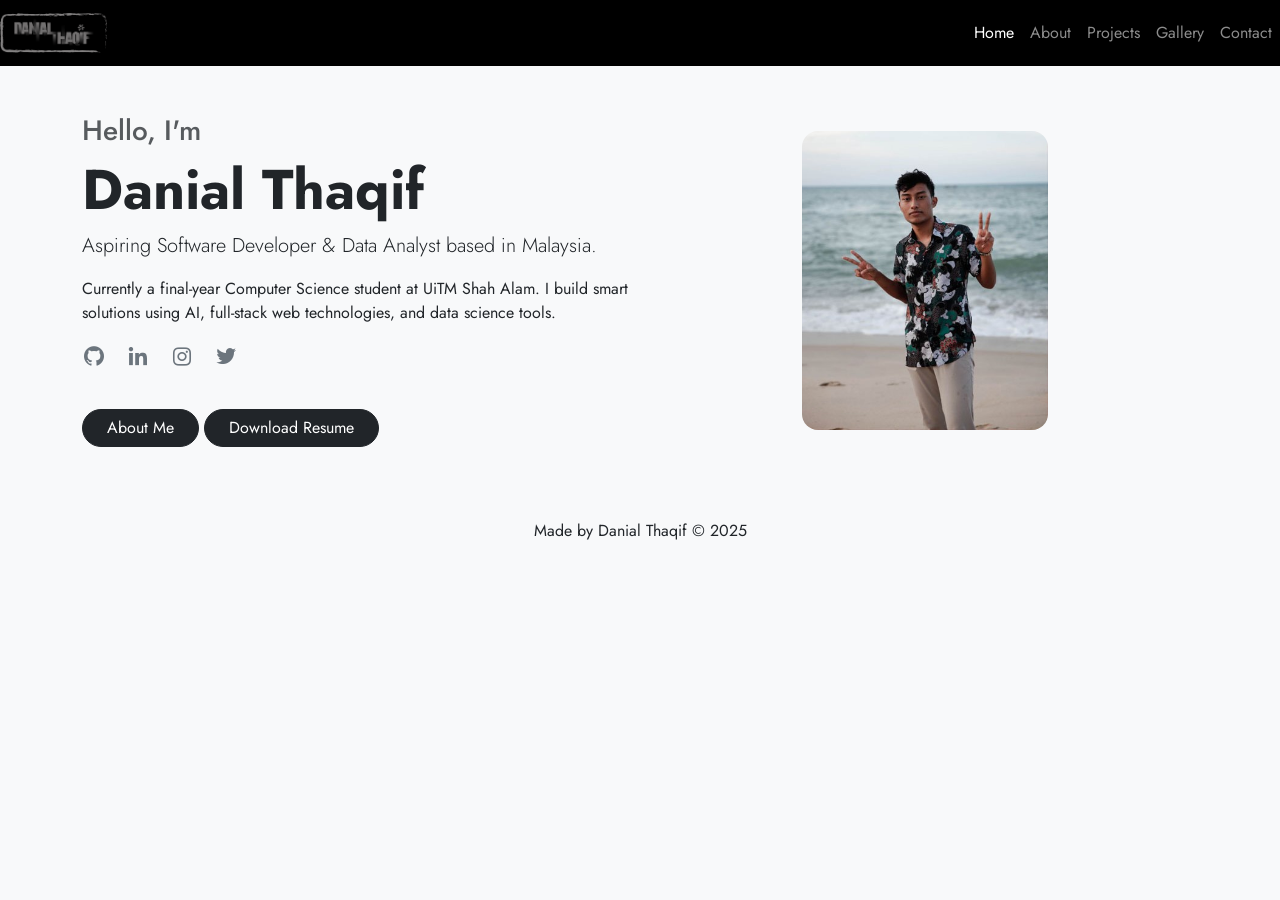
==== index.html @ a20da1c3 "ok" ====
<!DOCTYPE html>
<html lang="en">
<head>
  <meta charset="UTF-8" />
  <link rel="icon" type="image/png" href="img/logo.png">
  <meta name="viewport" content="width=device-width, initial-scale=1.0"/>
  <title>Danial Thaqif | Portfolio</title>
  <link href="https://cdn.jsdelivr.net/npm/bootstrap@5.3.2/dist/css/bootstrap.min.css" rel="stylesheet" />
  <link href="https://unpkg.com/boxicons@latest/css/boxicons.min.css" rel="stylesheet" />
  <link href="https://fonts.googleapis.com/css2?family=Jost:wght@300;400;500;600;700&display=swap" rel="stylesheet"/>
  <style>
    body {
      font-family: 'Jost', sans-serif;
      background-color: #f8f9fa;
    }
    header {
      background-color: #000;
      color: white;
    }
    .social-icons a {
      font-size: 1.5rem;
      margin-right: 15px;
      color: #6c757d;
    }
    .hero-img {
      max-width: 45%;
      border-radius: 1rem;
    }
  </style>
</head>
<body>
  <div id="navbar-placeholder"></div>
  <!-- Hero Section -->
  <main class="container py-5">
    <div class="row align-items-center">
      <div class="col-md-6">
        <h3 class="text-muted">Hello, I'm</h3>
        <h1 class="display-4 fw-bold">Danial Thaqif</h1>
        <p class="lead">Aspiring Software Developer & Data Analyst based in Malaysia.</p>
        <p>Currently a final-year Computer Science student at UiTM Shah Alam. I build smart solutions using AI, full-stack web technologies, and data science tools.</p>
        
		<p class="social-icons">
          <a href="https://github.com/qep25" target="_blank"><i class='bx bxl-github'></i></a>
          <a href="https://linkedin.com/in/danialthaqif25" target="_blank"><i class='bx bxl-linkedin'></i></a>
          <a href="https://www.instagram.com/dthaqif/" target="_blank"><i class='bx bxl-instagram'></i></a>
          <a href="https://twitter.com/dthaqif1" target="_blank"><i class='bx bxl-twitter'></i></a>
        </p>
        <a href="about.html" class="btn btn-dark rounded-pill px-4 mt-3">About Me</a>
		<a href="CV/RESUME.pdf" class="btn btn-dark rounded-pill px-4 mt-3" target="_blank">Download Resume</a>

      </div>
      <div class="col-md-6 text-center mt-4 mt-md-0">
        <img src="img/2.jpg" alt="Profile" class="hero-img img-fluid">
      </div>
    </div>
  </main>

  <!-- Footer -->
  <footer class="text-center py-4 bg-light">
    <p class="mb-0">Made by Danial Thaqif © 2025</p>
  </footer>
  <script>
  fetch('navbar.html')
    .then(res => res.text())
    .then(data => {
      document.getElementById('navbar-placeholder').innerHTML = data;

      // Highlight current nav link
      const path = window.location.pathname.split("/").pop();
      const links = document.querySelectorAll('.navbar-nav .nav-link');
      links.forEach(link => {
        if (link.getAttribute('href') === path) {
          link.classList.add('active');
        }
      });
    });
  </script>
  <script src="https://cdn.jsdelivr.net/npm/bootstrap@5.3.2/dist/js/bootstrap.bundle.min.js"></script>
  

</body>
</html>
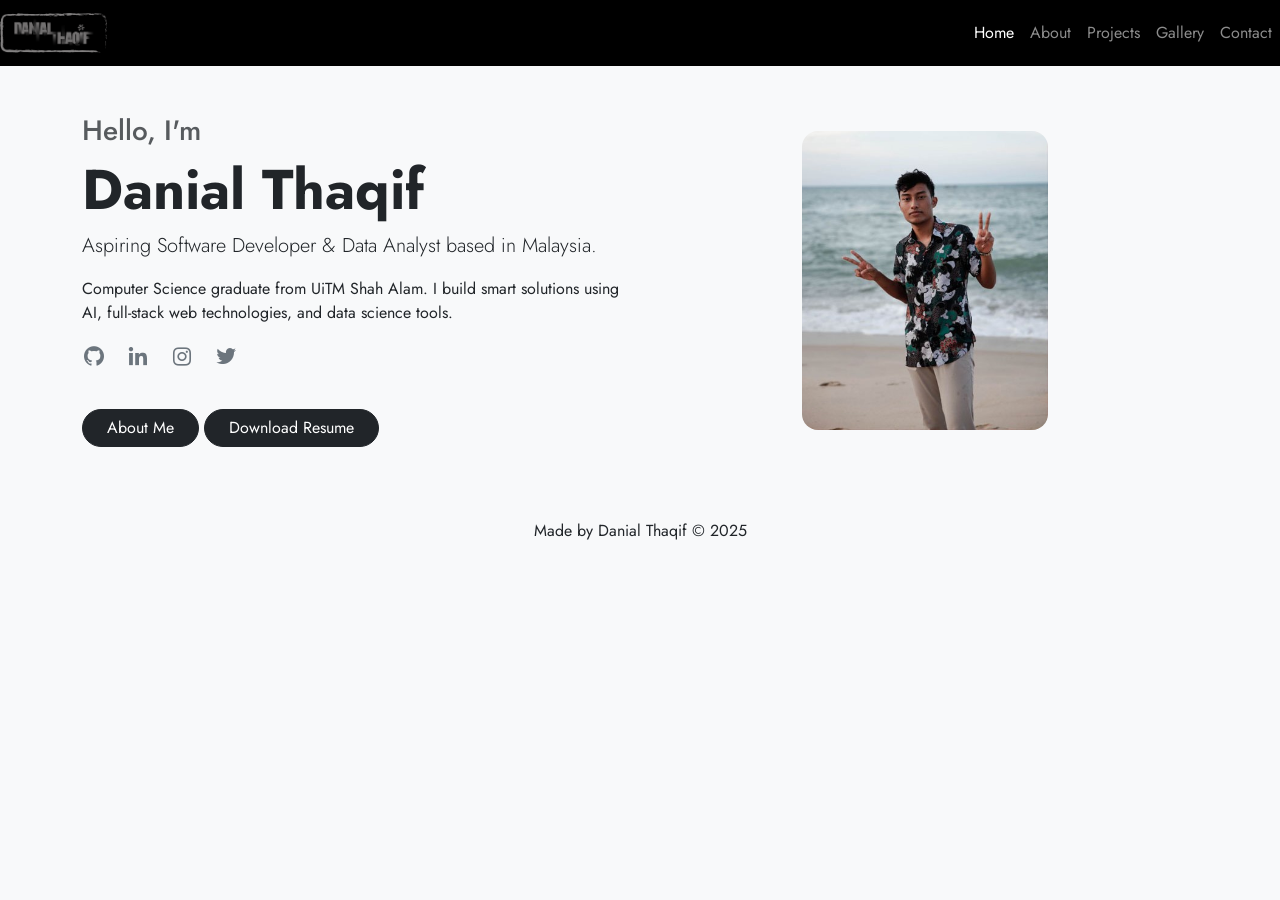
==== commit 7c492bdc: "ok" ====
--- a/index.html
+++ b/index.html
@@ -37,7 +37,7 @@
         <h3 class="text-muted">Hello, I'm</h3>
         <h1 class="display-4 fw-bold">Danial Thaqif</h1>
         <p class="lead">Aspiring Software Developer & Data Analyst based in Malaysia.</p>
-        <p>Currently a final-year Computer Science student at UiTM Shah Alam. I build smart solutions using AI, full-stack web technologies, and data science tools.</p>
+        <p>Computer Science graduate from UiTM Shah Alam. I build smart solutions using AI, full-stack web technologies, and data science tools.</p>
         
 		<p class="social-icons">
           <a href="https://github.com/qep25" target="_blank"><i class='bx bxl-github'></i></a>
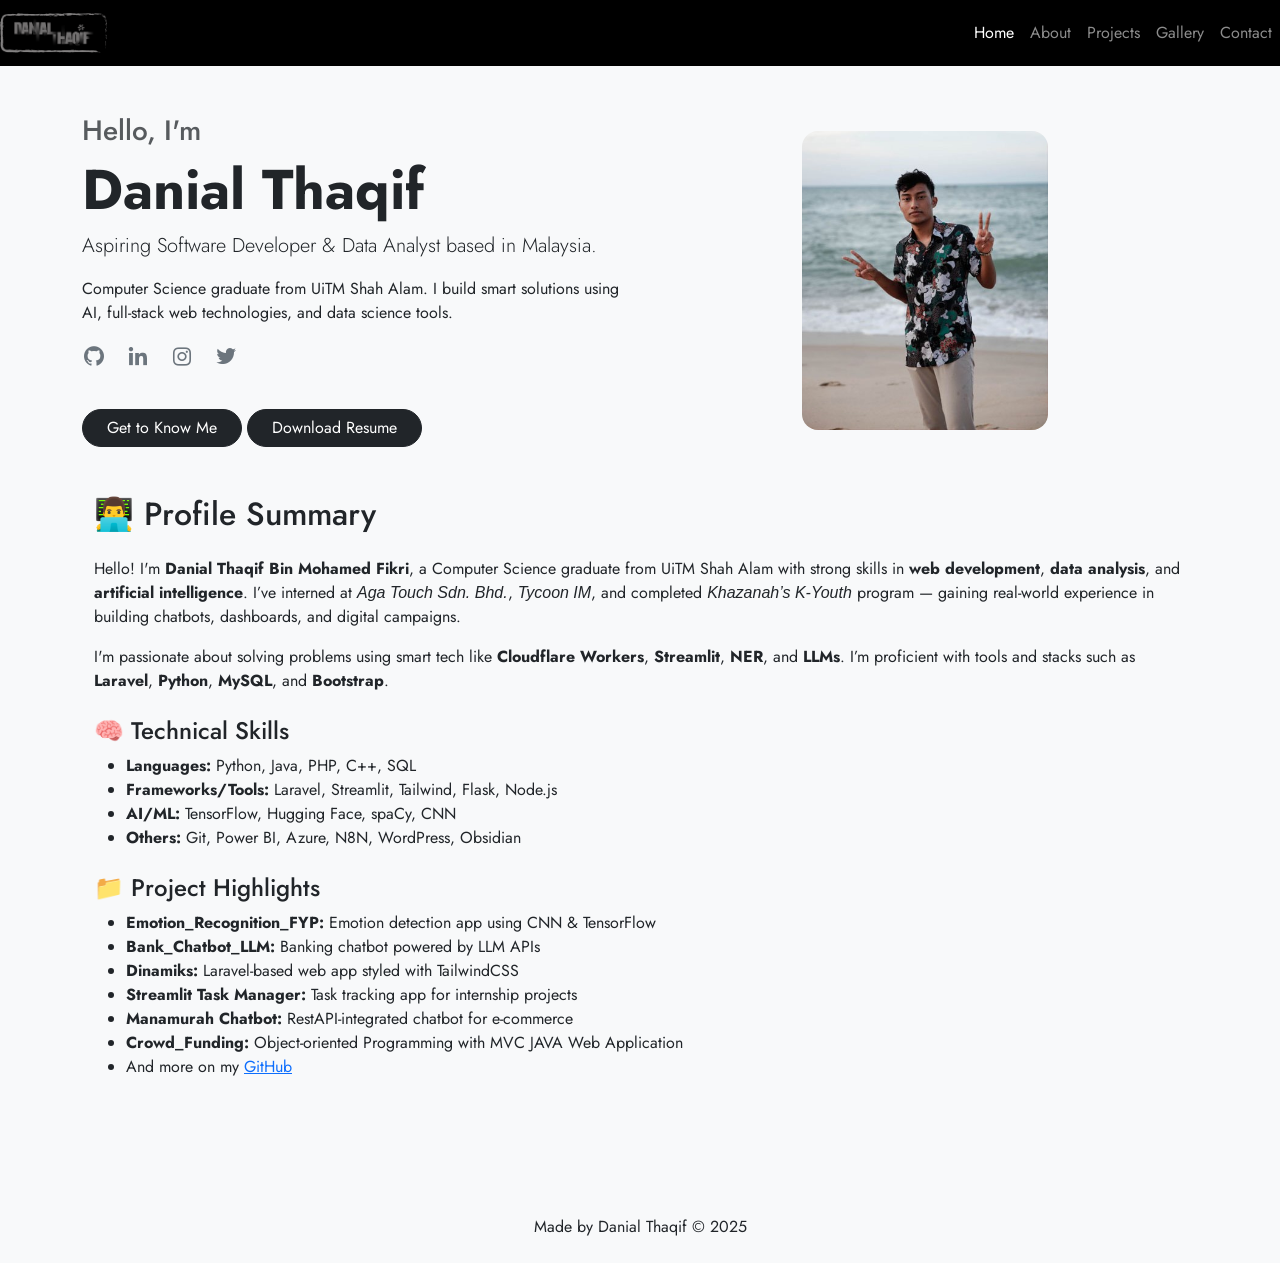
==== commit 4147f6bb: "push" ====
--- a/index.html
+++ b/index.html
@@ -45,7 +45,7 @@
           <a href="https://www.instagram.com/dthaqif/" target="_blank"><i class='bx bxl-instagram'></i></a>
           <a href="https://twitter.com/dthaqif1" target="_blank"><i class='bx bxl-twitter'></i></a>
         </p>
-        <a href="about.html" class="btn btn-dark rounded-pill px-4 mt-3">About Me</a>
+        <a href="about.html" class="btn btn-dark rounded-pill px-4 mt-3">Get to Know Me</a>
 		<a href="CV/RESUME.pdf" class="btn btn-dark rounded-pill px-4 mt-3" target="_blank">Download Resume</a>
 
       </div>
@@ -53,6 +53,32 @@
         <img src="img/2.jpg" alt="Profile" class="hero-img img-fluid">
       </div>
     </div>
+    <!-- Profile Summary Section -->
+<section class="container py-5">
+  <h2 class="mb-4">👨‍💻 Profile Summary</h2>
+  <p>Hello! I'm <strong>Danial Thaqif Bin Mohamed Fikri</strong>, a Computer Science graduate from UiTM Shah Alam with strong skills in <strong>web development</strong>, <strong>data analysis</strong>, and <strong>artificial intelligence</strong>. I’ve interned at <em>Aga Touch Sdn. Bhd.</em>, <em>Tycoon IM</em>, and completed <em>Khazanah’s K-Youth</em> program — gaining real-world experience in building chatbots, dashboards, and digital campaigns.</p>
+  <p>I'm passionate about solving problems using smart tech like <strong>Cloudflare Workers</strong>, <strong>Streamlit</strong>, <strong>NER</strong>, and <strong>LLMs</strong>. I’m proficient with tools and stacks such as <strong>Laravel</strong>, <strong>Python</strong>, <strong>MySQL</strong>, and <strong>Bootstrap</strong>.</p>
+  
+  <h4 class="mt-4">🧠 Technical Skills</h4>
+  <ul>
+    <li><strong>Languages:</strong> Python, Java, PHP, C++, SQL</li>
+    <li><strong>Frameworks/Tools:</strong> Laravel, Streamlit, Tailwind, Flask, Node.js</li>
+    <li><strong>AI/ML:</strong> TensorFlow, Hugging Face, spaCy, CNN</li>
+    <li><strong>Others:</strong> Git, Power BI, Azure, N8N, WordPress, Obsidian</li>
+  </ul>
+
+  <h4 class="mt-4">📁 Project Highlights</h4>
+  <ul>
+    <li><strong>Emotion_Recognition_FYP:</strong> Emotion detection app using CNN & TensorFlow</li>
+    <li><strong>Bank_Chatbot_LLM:</strong> Banking chatbot powered by LLM APIs</li>
+    <li><strong>Dinamiks:</strong> Laravel-based web app styled with TailwindCSS</li>
+    <li><strong>Streamlit Task Manager:</strong> Task tracking app for internship projects</li>
+    <li><strong>Manamurah Chatbot:</strong> RestAPI-integrated chatbot for e-commerce</li>
+    <li><strong>Crowd_Funding:</strong> Object-oriented Programming with MVC JAVA Web Application</li>
+    <li>And more on my <a href="https://github.com/qep25" target="_blank">GitHub</a></li>
+  </ul>
+</section>
+
   </main>
 
   <!-- Footer -->
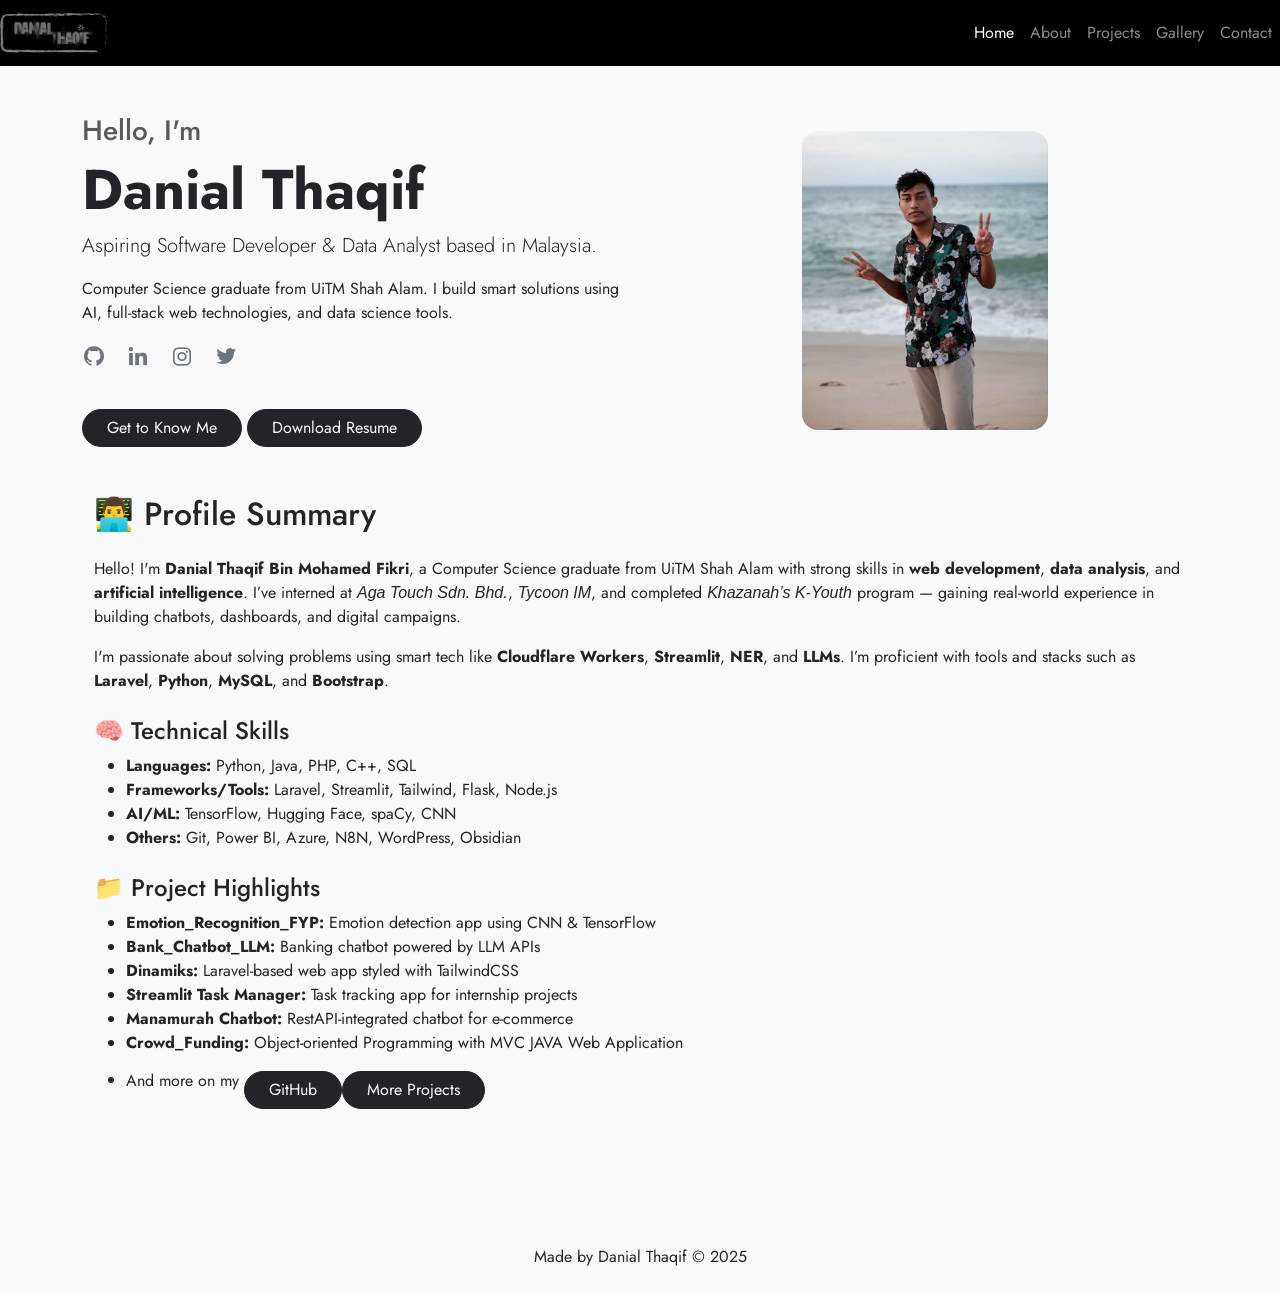
==== commit 139465e8: "Update index.html" ====
--- a/index.html
+++ b/index.html
@@ -75,7 +75,8 @@
     <li><strong>Streamlit Task Manager:</strong> Task tracking app for internship projects</li>
     <li><strong>Manamurah Chatbot:</strong> RestAPI-integrated chatbot for e-commerce</li>
     <li><strong>Crowd_Funding:</strong> Object-oriented Programming with MVC JAVA Web Application</li>
-    <li>And more on my <a href="https://github.com/qep25" target="_blank">GitHub</a></li>
+    <li>And more on my <a href="https://github.com/qep25" class="btn btn-dark rounded-pill px-4 mt-3" target="_blank">GitHub</a><a href="about.html" class="btn btn-dark rounded-pill px-4 mt-3">More Projects</a></li>
+    
   </ul>
 </section>
 
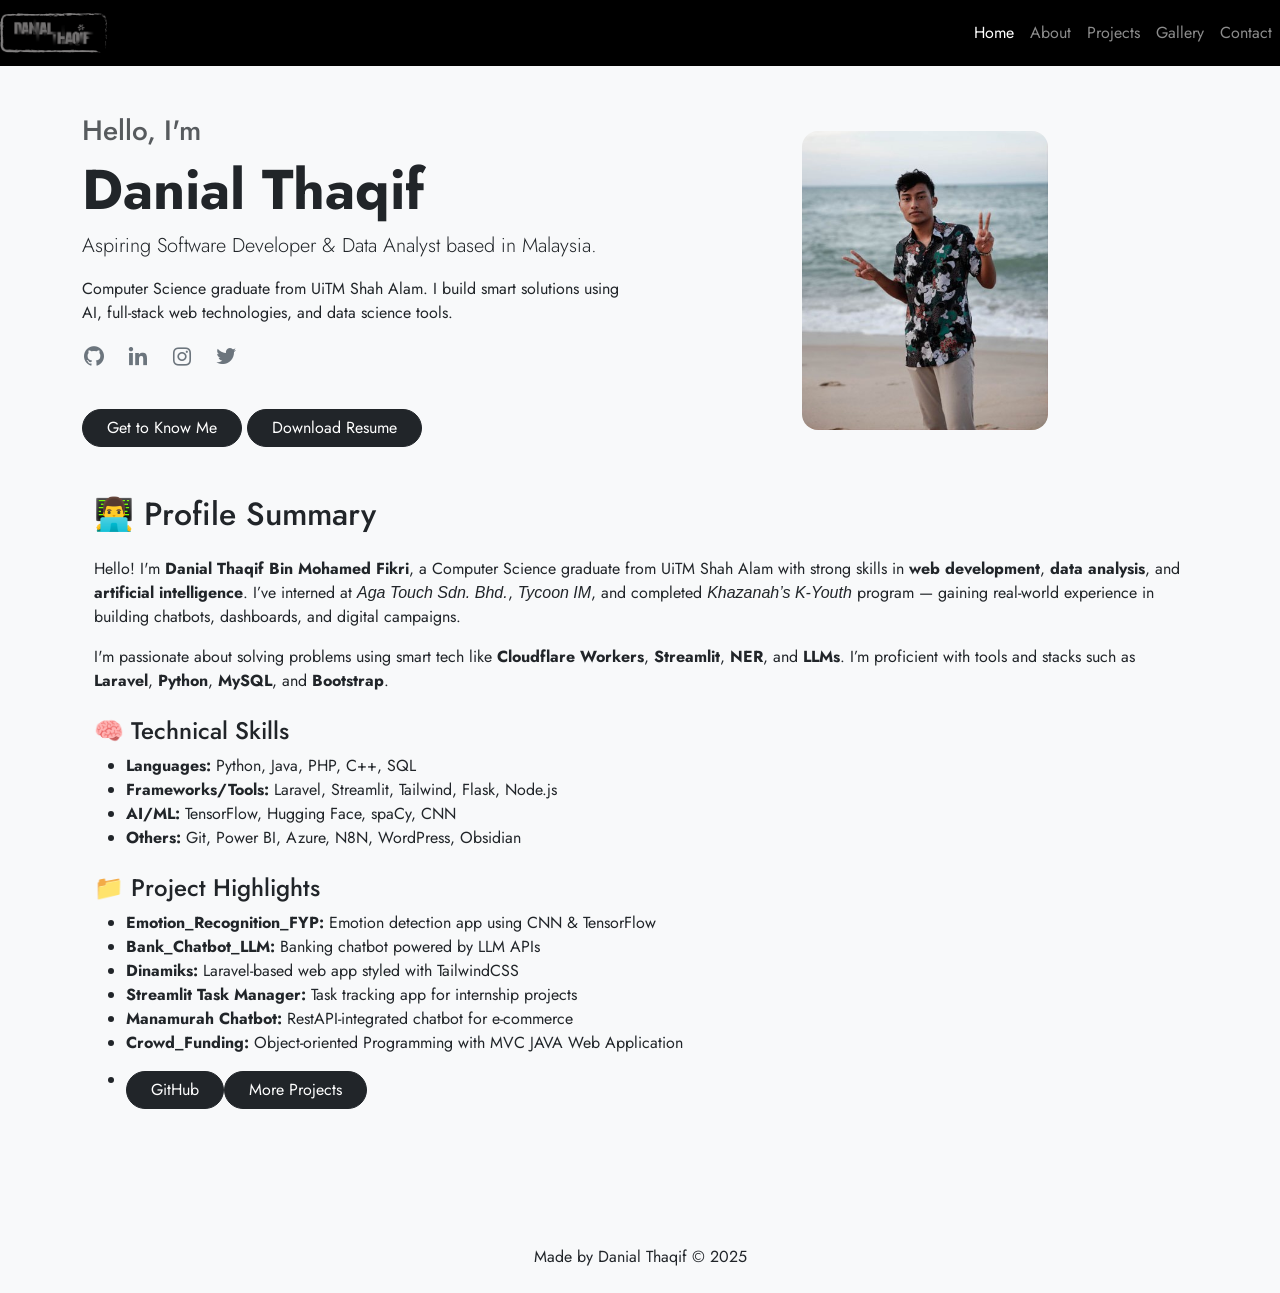
==== commit 66cff262: "Update index.html" ====
--- a/index.html
+++ b/index.html
@@ -75,7 +75,7 @@
     <li><strong>Streamlit Task Manager:</strong> Task tracking app for internship projects</li>
     <li><strong>Manamurah Chatbot:</strong> RestAPI-integrated chatbot for e-commerce</li>
     <li><strong>Crowd_Funding:</strong> Object-oriented Programming with MVC JAVA Web Application</li>
-    <li>And more on my <a href="https://github.com/qep25" class="btn btn-dark rounded-pill px-4 mt-3" target="_blank">GitHub</a><a href="about.html" class="btn btn-dark rounded-pill px-4 mt-3">More Projects</a></li>
+    <li><a href="https://github.com/qep25" class="btn btn-dark rounded-pill px-4 mt-3" target="_blank">GitHub</a><a href="about.html" class="btn btn-dark rounded-pill px-4 mt-3">More Projects</a></li>
     
   </ul>
 </section>
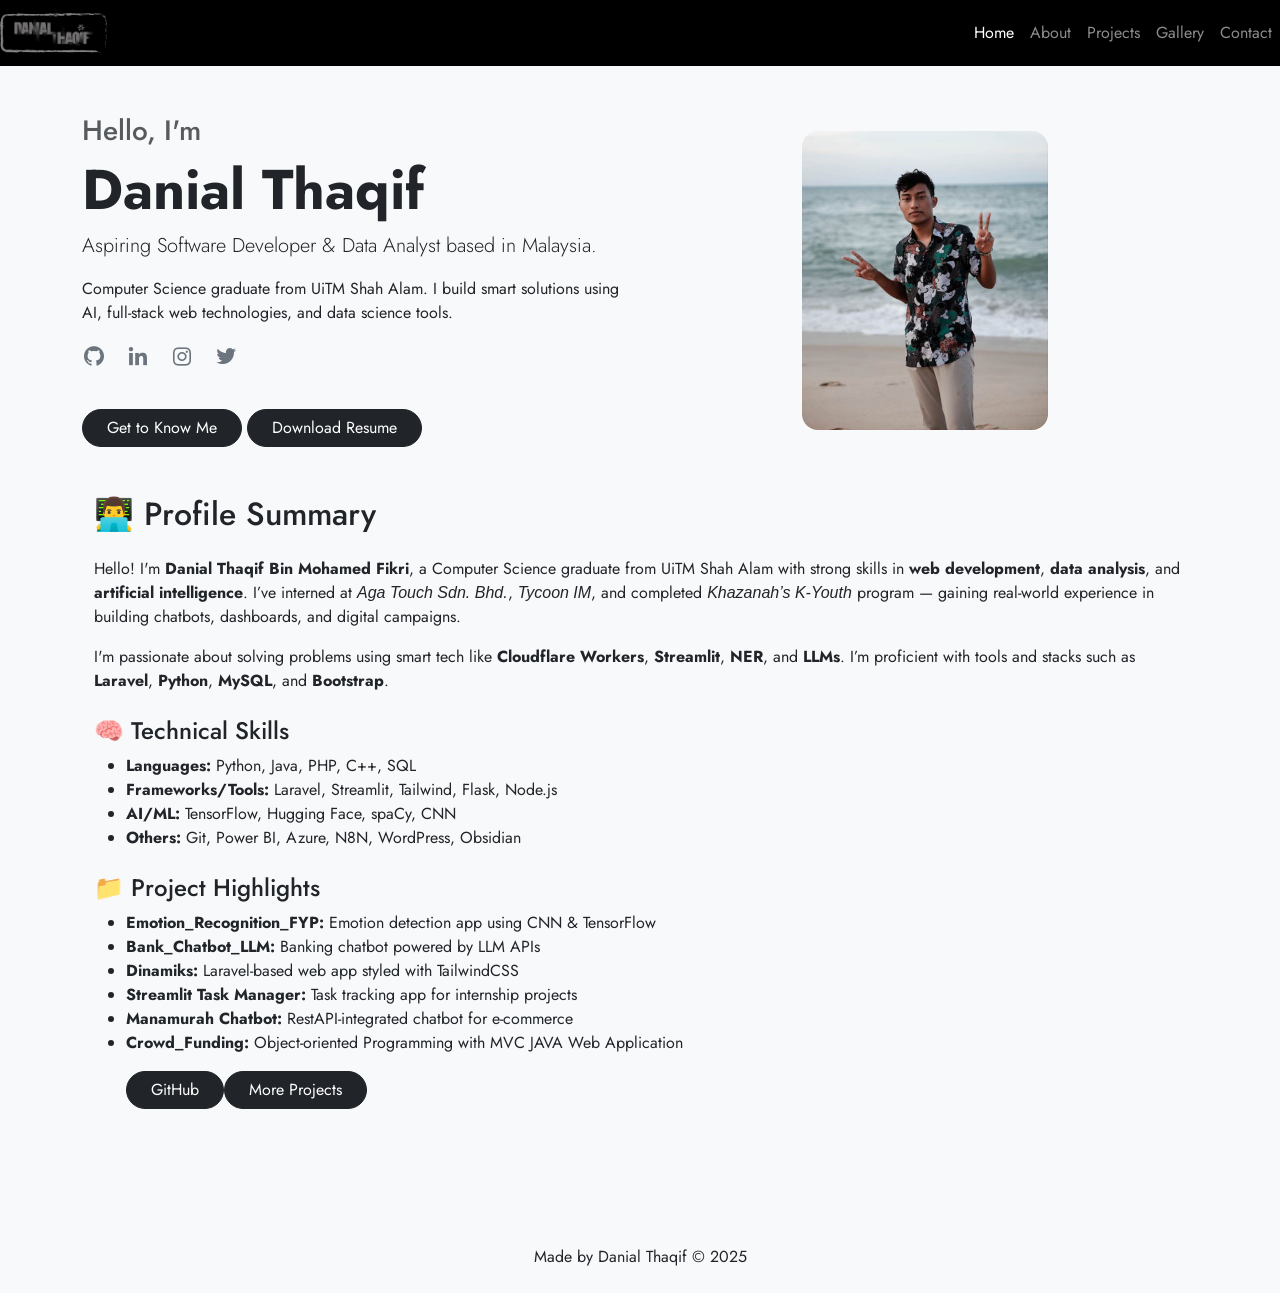
==== commit 74167a96: "Update index.html" ====
--- a/index.html
+++ b/index.html
@@ -75,7 +75,7 @@
     <li><strong>Streamlit Task Manager:</strong> Task tracking app for internship projects</li>
     <li><strong>Manamurah Chatbot:</strong> RestAPI-integrated chatbot for e-commerce</li>
     <li><strong>Crowd_Funding:</strong> Object-oriented Programming with MVC JAVA Web Application</li>
-    <li><a href="https://github.com/qep25" class="btn btn-dark rounded-pill px-4 mt-3" target="_blank">GitHub</a><a href="about.html" class="btn btn-dark rounded-pill px-4 mt-3">More Projects</a></li>
+    <a href="https://github.com/qep25" class="btn btn-dark rounded-pill px-4 mt-3" target="_blank">GitHub</a><a href="about.html" class="btn btn-dark rounded-pill px-4 mt-3">More Projects</a>
     
   </ul>
 </section>
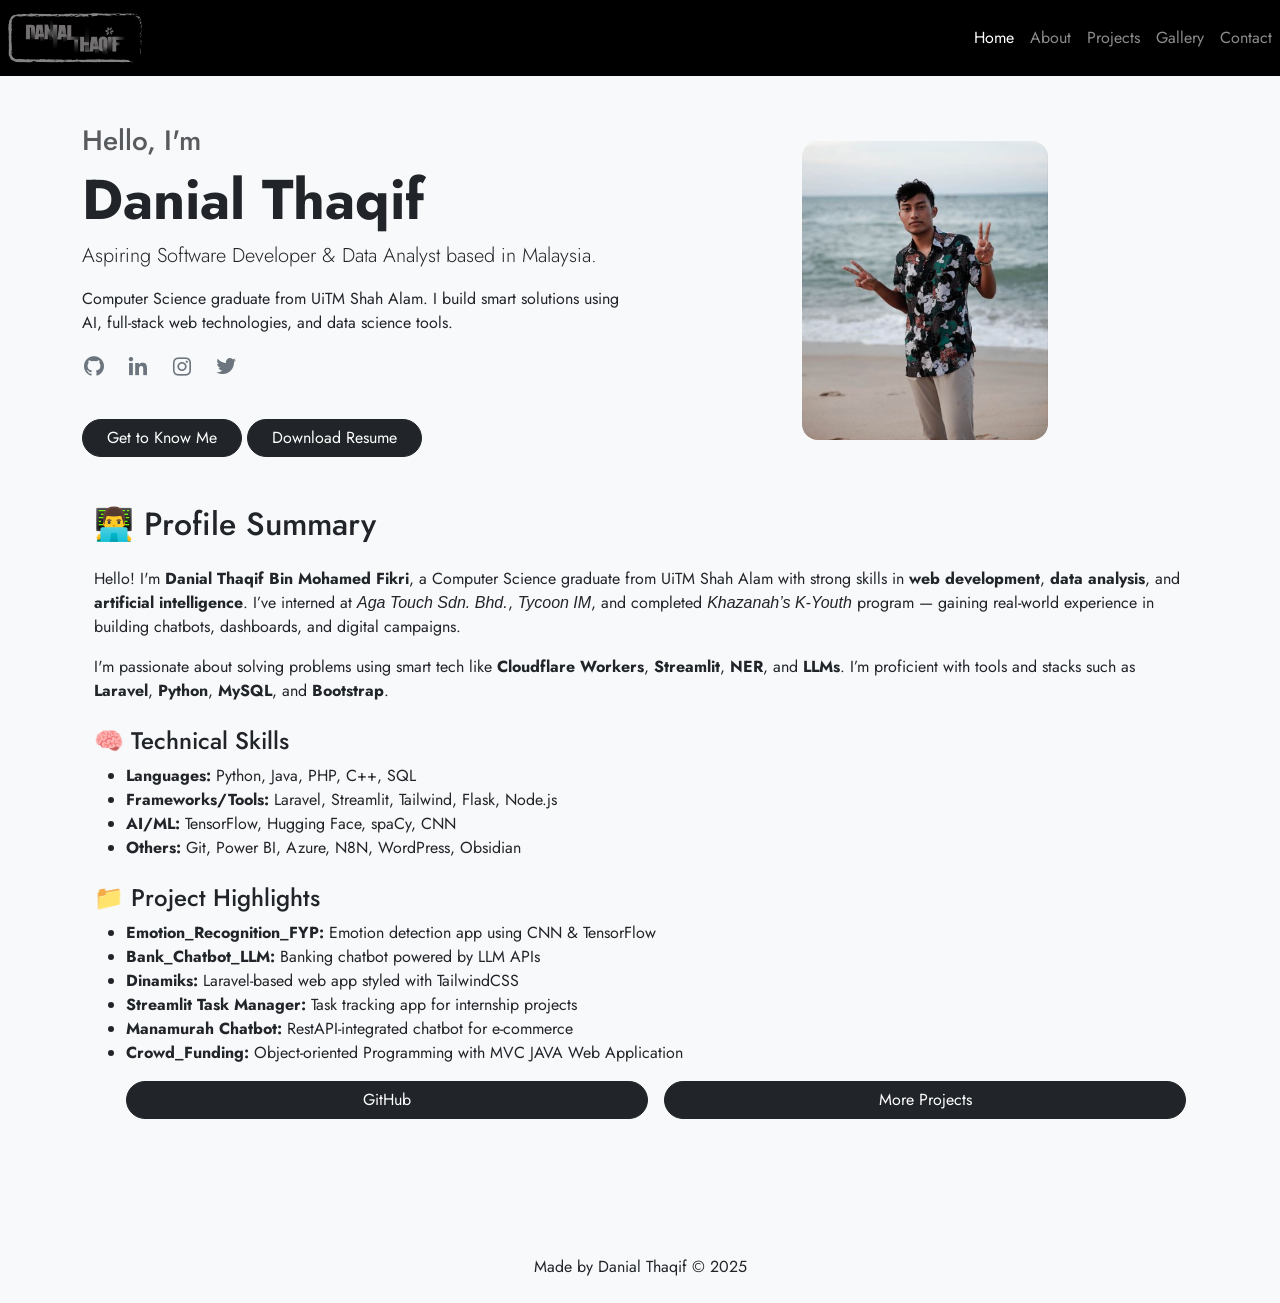
==== commit 399691e7: "push" ====
--- a/index.html
+++ b/index.html
@@ -46,7 +46,7 @@
           <a href="https://twitter.com/dthaqif1" target="_blank"><i class='bx bxl-twitter'></i></a>
         </p>
         <a href="about.html" class="btn btn-dark rounded-pill px-4 mt-3">Get to Know Me</a>
-		<a href="CV/RESUME.pdf" class="btn btn-dark rounded-pill px-4 mt-3" target="_blank">Download Resume</a>
+		<a href="CV/RESUME_DANIAL_THAQIF.pdf" class="btn btn-dark rounded-pill px-4 mt-3" target="_blank">Download Resume</a>
 
       </div>
       <div class="col-md-6 text-center mt-4 mt-md-0">
@@ -75,7 +75,8 @@
     <li><strong>Streamlit Task Manager:</strong> Task tracking app for internship projects</li>
     <li><strong>Manamurah Chatbot:</strong> RestAPI-integrated chatbot for e-commerce</li>
     <li><strong>Crowd_Funding:</strong> Object-oriented Programming with MVC JAVA Web Application</li>
-    <a href="https://github.com/qep25" class="btn btn-dark rounded-pill px-4 mt-3" target="_blank">GitHub</a><a href="about.html" class="btn btn-dark rounded-pill px-4 mt-3">More Projects</a>
+    <div style="grid-template-columns: 1fr 1fr;" class="d-grid gap-3">
+    <a href="https://github.com/qep25" class="btn btn-dark rounded-pill px-4 mt-3" target="_blank">GitHub</a><a href="about.html" class="btn btn-dark rounded-pill px-4 mt-3">More Projects</a></div>
     
   </ul>
 </section>
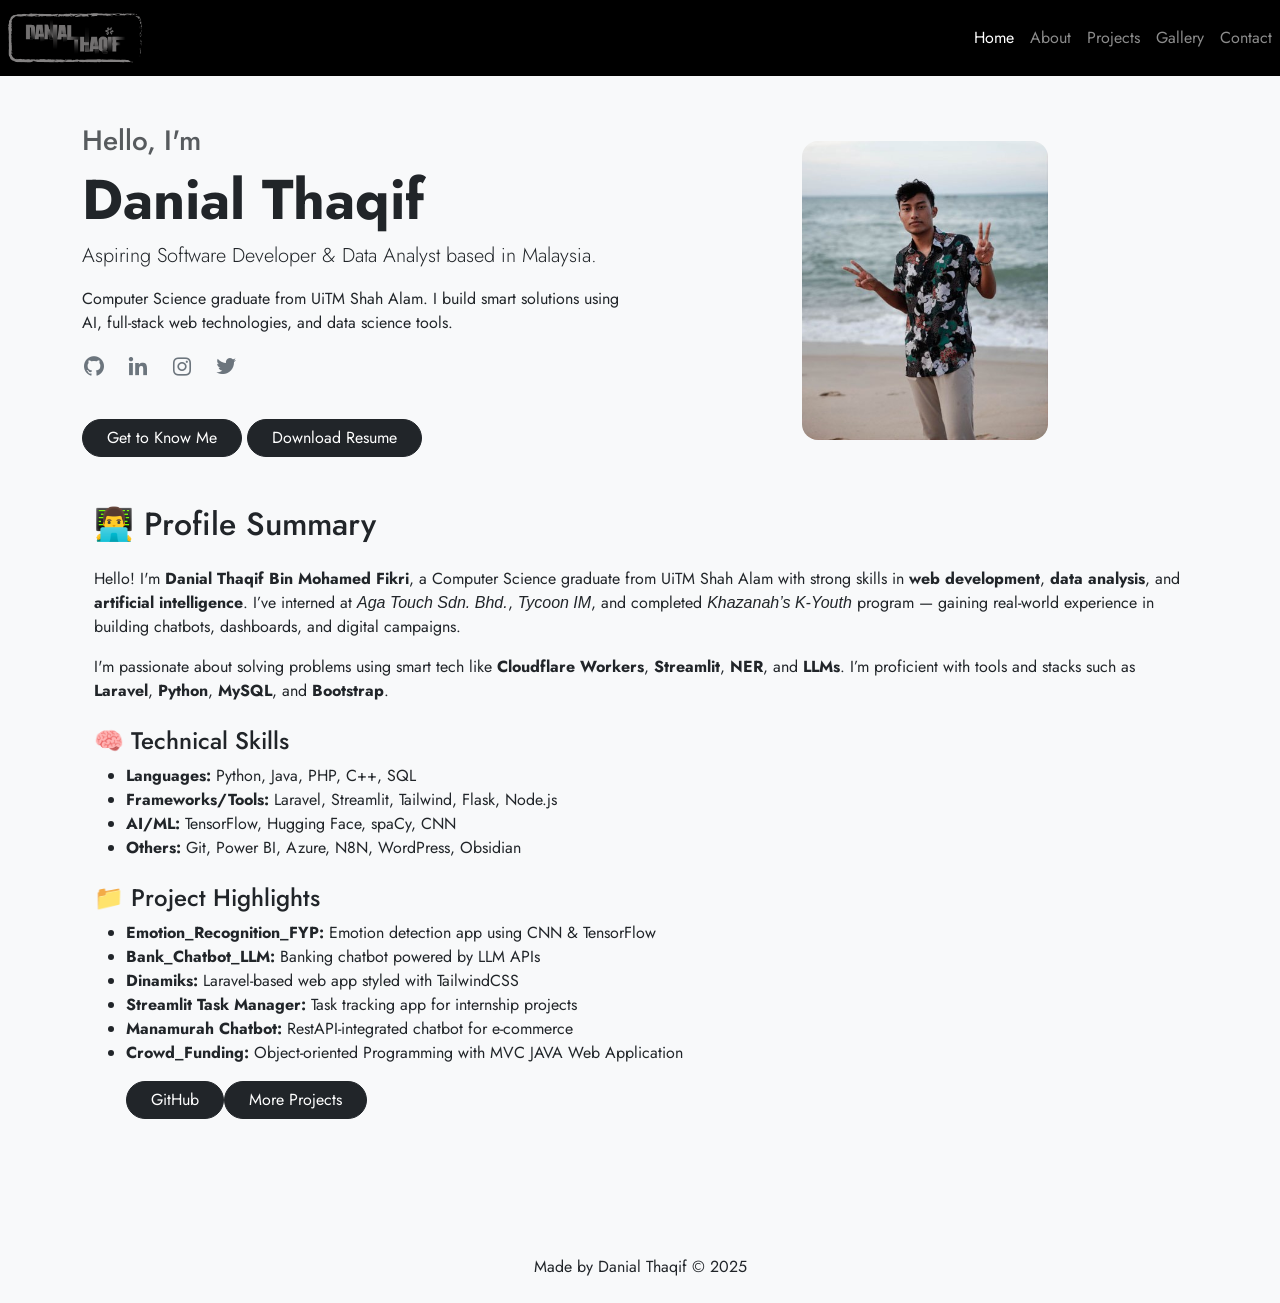
==== commit 3674c872: "Update index.html" ====
--- a/index.html
+++ b/index.html
@@ -75,8 +75,8 @@
     <li><strong>Streamlit Task Manager:</strong> Task tracking app for internship projects</li>
     <li><strong>Manamurah Chatbot:</strong> RestAPI-integrated chatbot for e-commerce</li>
     <li><strong>Crowd_Funding:</strong> Object-oriented Programming with MVC JAVA Web Application</li>
-    <div style="grid-template-columns: 1fr 1fr;" class="d-grid gap-3">
-    <a href="https://github.com/qep25" class="btn btn-dark rounded-pill px-4 mt-3" target="_blank">GitHub</a><a href="about.html" class="btn btn-dark rounded-pill px-4 mt-3">More Projects</a></div>
+    <div class="gap-3">
+    <a href="https://github.com/qep25" class="btn btn-dark rounded-pill px-4 mt-3" target="_blank">GitHub</a><a href="project.html" class="btn btn-dark rounded-pill px-4 mt-3">More Projects</a></div>
     
   </ul>
 </section>
